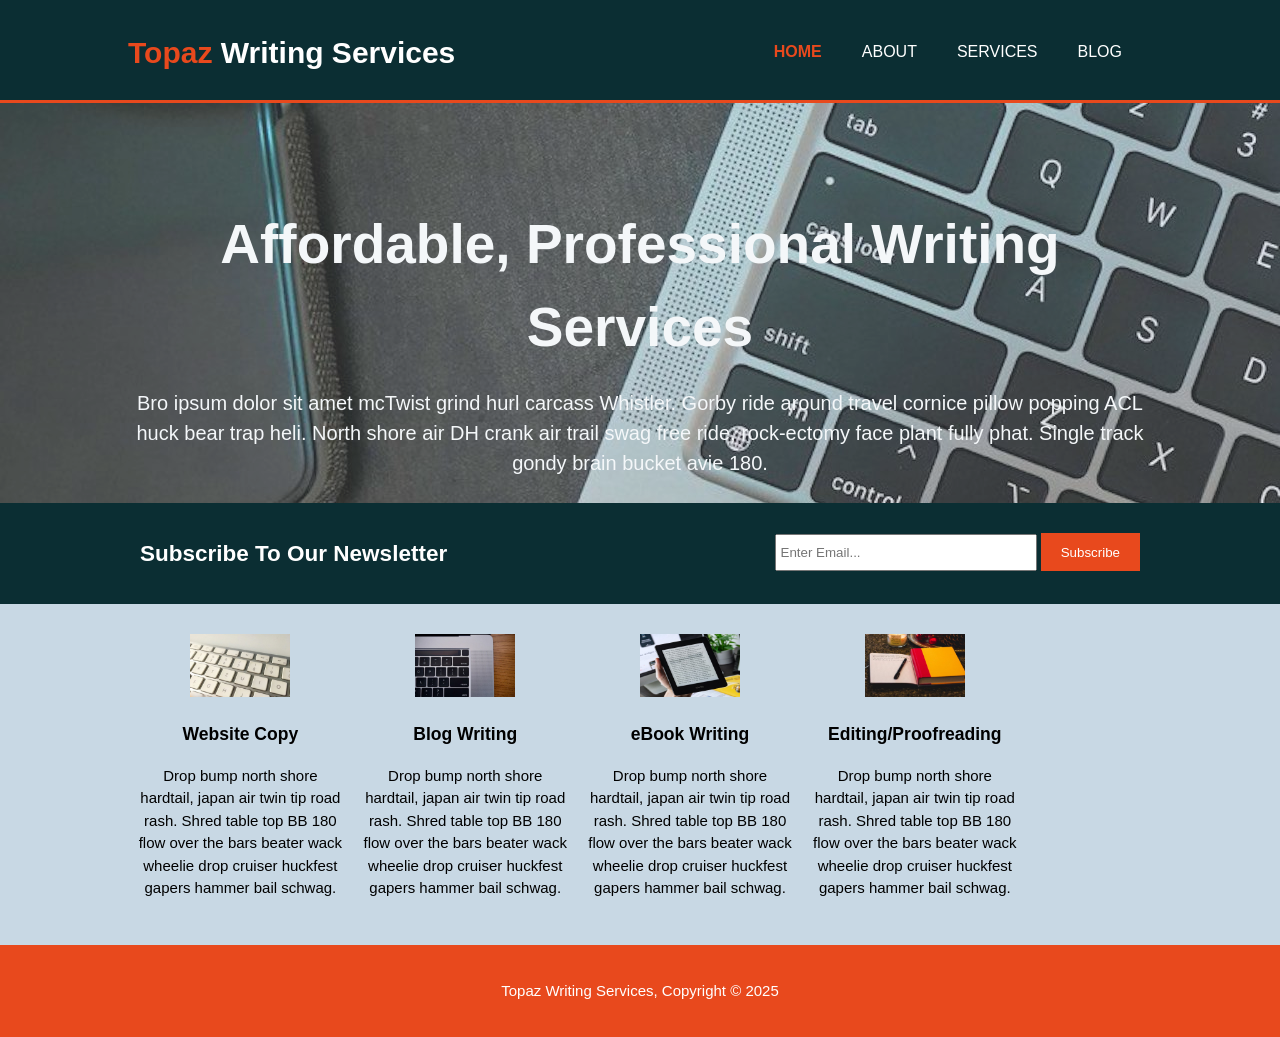
==== index.html @ 16fe3d4f "Add files via upload" ====
<!DOCTYPE html>
<html lang="en">
    <head>
        <meta charset="UTF-8">
        <meta name="viewport" content="width=device-width"> 
        <meta name="description" content="Affordable and professional content writing services">
        <meta name="keywords" content="writing, content writing, affordable content writing, copywriting">
        <meta name="author" content="Josiah Oluwadare">
        <title>Topaz Writing Services | Welcome</title>
        <link rel="stylesheet" href="./assets/css/style.css">

    </head>
    <body>
        <header>
            <div class="container">
                <div id="branding">
                    <h1><span class="highlight">Topaz</span> Writing Services</h1>
                </div>
                <nav>
                    <ul>
                        <li class="current"><a href="./index.html">Home</a></li>
                        <li><a href="./about.html">About</a></li>
                        <li><a href="./services.html">Services</a></li>
                        <li><a href="./blog.html">Blog</a></li>
                    </ul>
                </nav>
            </div>
        </header>

        <section id="showcase">
            <div class="container">
                <h1>Affordable, Professional Writing Services</h1>
                <p>Bro ipsum dolor sit amet mcTwist grind hurl carcass Whistler. Gorby ride around travel cornice pillow popping ACL huck bear trap heli. North shore air DH crank air trail swag free ride, rock-ectomy face plant fully phat. Single track gondy brain bucket avie 180.</p>
            </div>
        </section>
        
        <section id="newsletter">
            <div class="container">
                <h1>Subscribe To Our Newsletter</h1>
                <form>
                    <input type="email" placeholder="Enter Email..." />
                    <button type="submit" class="button1">Subscribe</button>
                </form>
            </div>
        </section>

        <section id="boxes">
            <div class="container">
                <div class="box">
                    <img src="./assets/images/copy.jpeg" />
                    <h3>Website Copy</h3>
                    <p>Drop bump north shore hardtail, japan air twin tip road rash. Shred table top BB 180 flow over the bars beater wack wheelie drop cruiser huckfest gapers hammer bail schwag.</p>
                </div>
                <div class="box">
                    <img src="./assets/images/blog.jpeg" />
                    <h3>Blog Writing</h3>
                    <p>Drop bump north shore hardtail, japan air twin tip road rash. Shred table top BB 180 flow over the bars beater wack wheelie drop cruiser huckfest gapers hammer bail schwag.</p>
                </div>
                <div class="box">
                    <img src="./assets/images/ebook.jpeg" />
                    <h3>eBook Writing</h3>
                    <p>Drop bump north shore hardtail, japan air twin tip road rash. Shred table top BB 180 flow over the bars beater wack wheelie drop cruiser huckfest gapers hammer bail schwag.</p>
                </div>
                <div class="box">
                    <img src="./assets/images/editing.jpeg" />
                    <h3>Editing/Proofreading</h3>
                    <p>Drop bump north shore hardtail, japan air twin tip road rash. Shred table top BB 180 flow over the bars beater wack wheelie drop cruiser huckfest gapers hammer bail schwag.</p>
                </div>
            </div>
        </section>

        <footer>
            <p>Topaz Writing Services, Copyright &copy; 2025</p>
        </footer>
    </body>
</html>
---- assets/css/style.css ----
body{
    font-family: Arial, Helvetica, sans-serif;
    font-size: 15px;
    line-height: 1.5;
    /* we could simply write:
    
    font: 15px/1.5 Arial, Helvetica, sans-serif

    but for clarity sake, we'll do the long route */
    padding: 0;
    margin: 0;
    background-color: #c8d8e4;
}

/* Global attributes for all containers */
.container{
    width: 80%;
    margin: auto;
    overflow: hidden;
}

ul{
    margin: 0;
    padding: 0;
}

.button1{
    height: 38px;
    background: #e8491d;
    border: 0;
    padding-left: 20px;
    padding-right: 20px;
    color: #ffffff
}

.button1:hover{
    background-color: #c8d8e4;
    font-weight: bold;
}

.dark{
    padding: 15px;
    background: #0b2e33;
    color: #ffffff;
    margin-top: 10px;
    margin-bottom: 10px;
}

/* Header elements */
header{
    background: #0b2e33;
    color: #ffffff;
    padding-top: 30px;
    min-height: 70px;
    border-bottom: #e8491d 3px solid;
}

header a{
    color: #ffffff;
    text-decoration: none;
    text-transform: uppercase;
    font-size: 16px;
}

header li{
    float: left;
    display: inline;
    padding: 0 20px 0 20px;
}

header #branding{
    float: left;
}

header #branding h1{
    margin: 0;
}

header nav{
    float: right;
    margin: 10px;
}

header .highlight, header .current a{
    color: #e8491d;
    font-weight: bold;
}

header a:hover{
    color: #c8d8e4;
    font-weight: bold;
}

/* Showcase */
#showcase{
    min-height: 400px;
    background: url(../images/background.jpeg) no-repeat 0 -400px;
    opacity: 80%;
    text-align: center;
    color: #ffffff;
}

#showcase h1{
    margin-top: 100px;
    font-size: 55px;
    margin-bottom: 10px;
}

#showcase p{
    font-size: 20px;
}

/* Newsletter */
#newsletter{
    padding: 15px;
    color: #ffffff;
    background: #0b2e33;
}

#newsletter h1{
    float: left;
}

#newsletter form{
    float: right;
    margin-top: 15px;
}

#newsletter input[type="email"]{
    padding: 4px;
    height: 25px;
    width: 250px;
}

/* Boxes */
#boxes{
    margin-top: 20px;
}

#boxes .box{
    float: left;
    text-align: center;
    width: 20%;
    padding: 10px;
}

#boxes .box img{
    width: 100px;
}

/* Sidebar */
aside#sidebar{
    float: right;
    width: 30%;
    margin-top: 10px;
}

aside#sidebar .contact-us input, aside#sidebar .contact-us textarea{
    width: 90%;
    padding: 10px;
}

/* Main-col */
article#main-col{
    float: left;
    width: 65%;
}

/* Services*/
ul#services li{
    list-style: none;
    padding: 20px;
    border: #cccccc solid 1px;
    margin-bottom: 5px;
    background: #b6c8d6;
}

footer{
    padding: 20px;
    margin-top: 20px;
    color: #ffffff;
    text-align: center;
    background-color: #e8491d;
}

/* Media Queries */
@media(max-width: 768px){
    header #branding,
    header nav,
    header nav li,
    #newsletter h1,
    #newsletter form,
    #boxes .box,
    article#main.col,
    aside#sidebar{
        float: none;
        text-align: center;
        width: 100%;
    }

    header{
        padding-bottom: 10px;
    }

    #showcase h1{
        margin-top: 40px;
    }

    #newsletter .button1,
    .contact-us .button1{
        display: block;
        width: 100%;
    }

    #newsletter form input[type="email"],
    .contact-us input,
    .contact-us textarea{
        width: 100%;
        margin-bottom: 5px;
    }
}
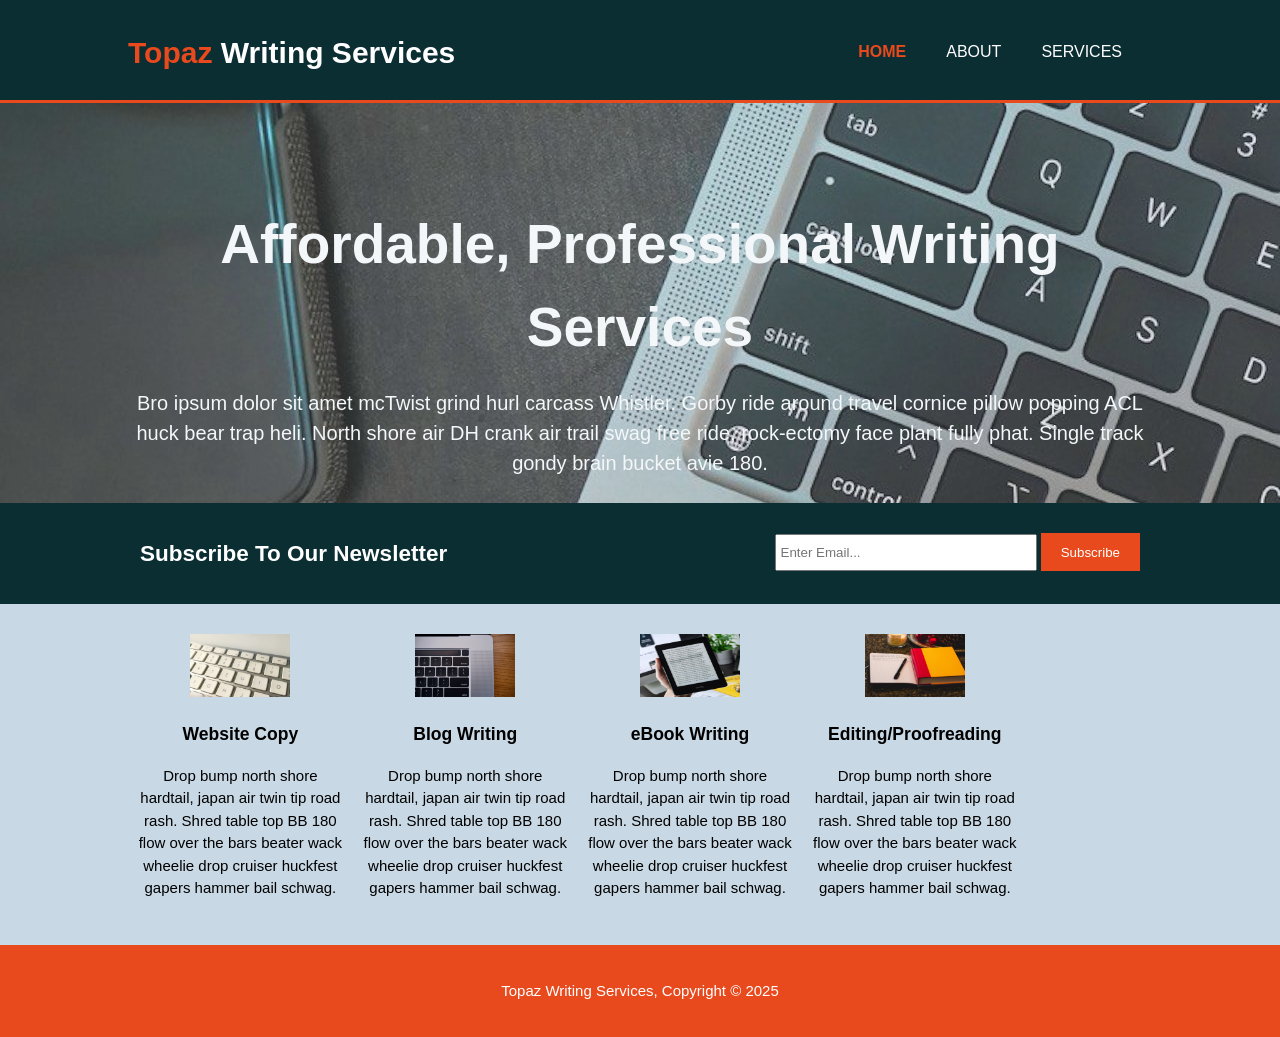
==== commit 54c7039c: "Remove blog nav elements" ====
--- a/index.html
+++ b/index.html
@@ -21,7 +21,6 @@
                         <li class="current"><a href="./index.html">Home</a></li>
                         <li><a href="./about.html">About</a></li>
                         <li><a href="./services.html">Services</a></li>
-                        <li><a href="./blog.html">Blog</a></li>
                     </ul>
                 </nav>
             </div>
@@ -73,4 +72,4 @@
             <p>Topaz Writing Services, Copyright &copy; 2025</p>
         </footer>
     </body>
-</html>+</html>
